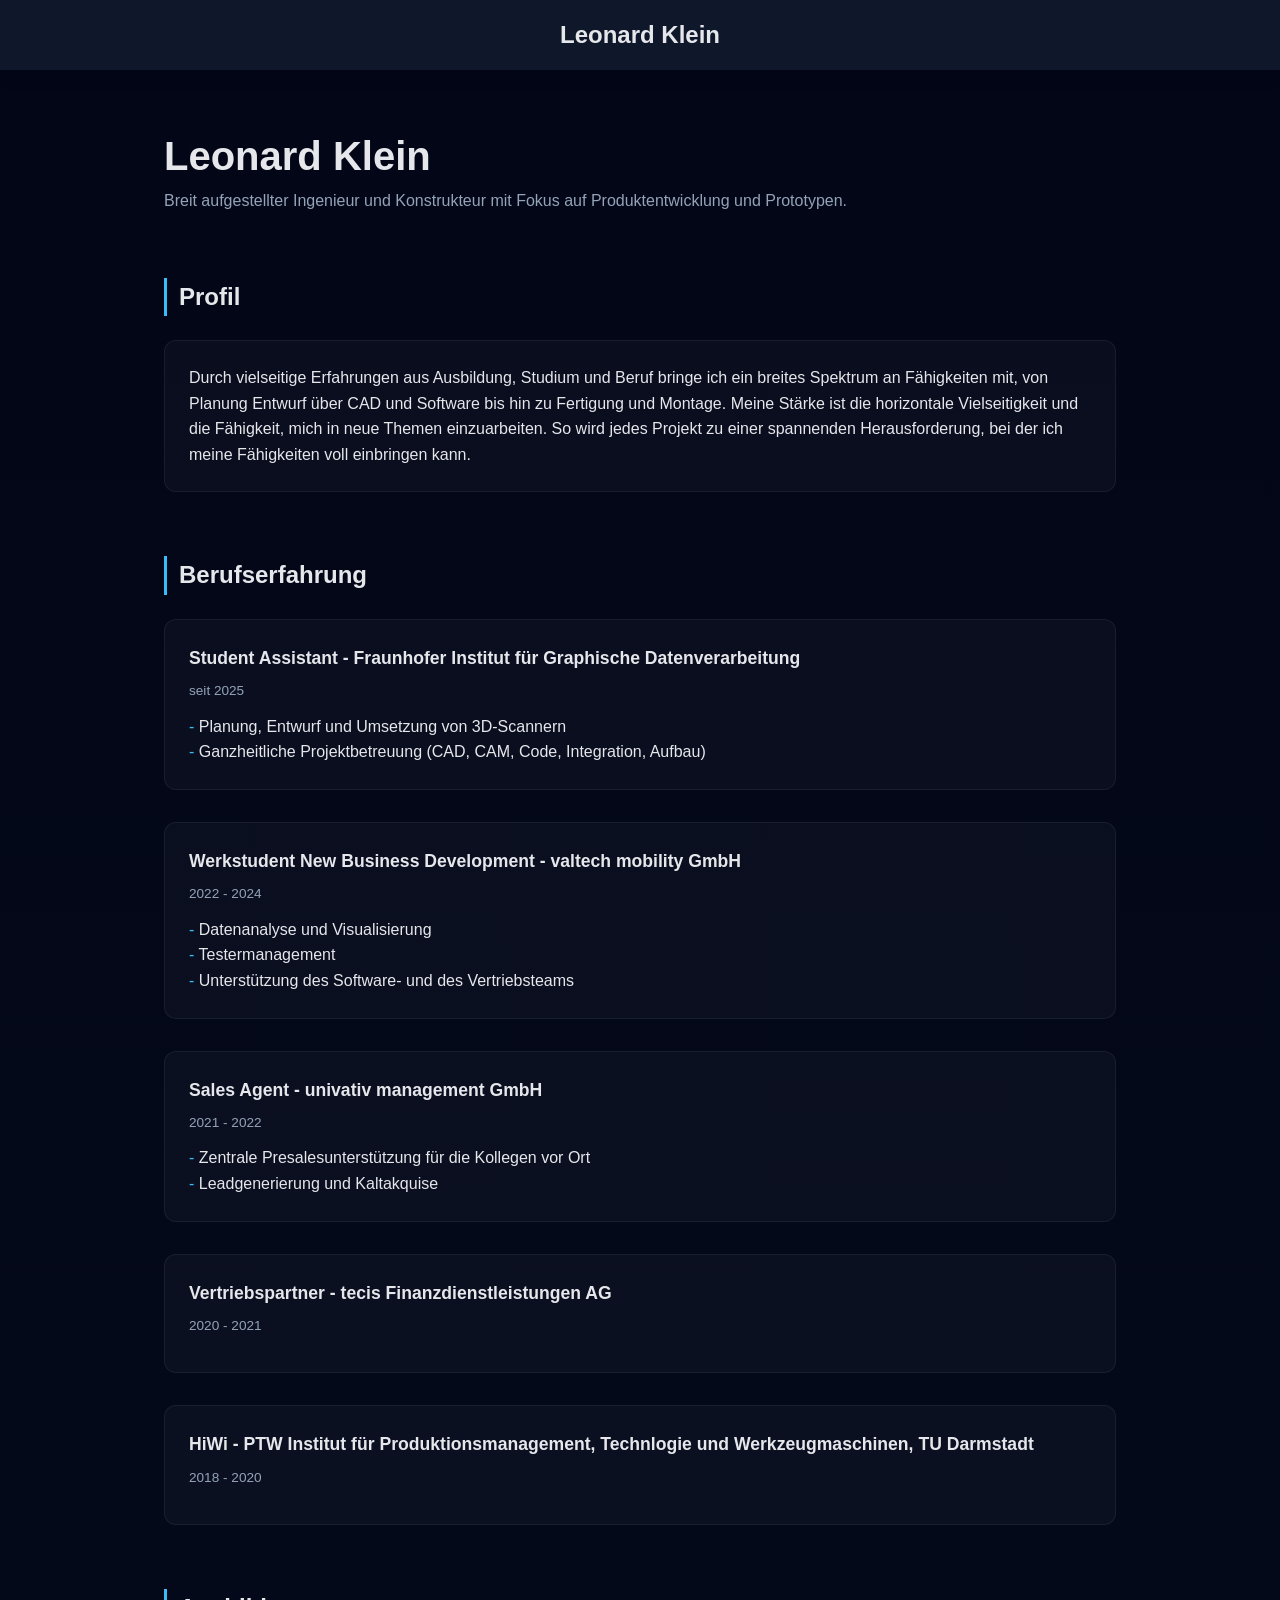
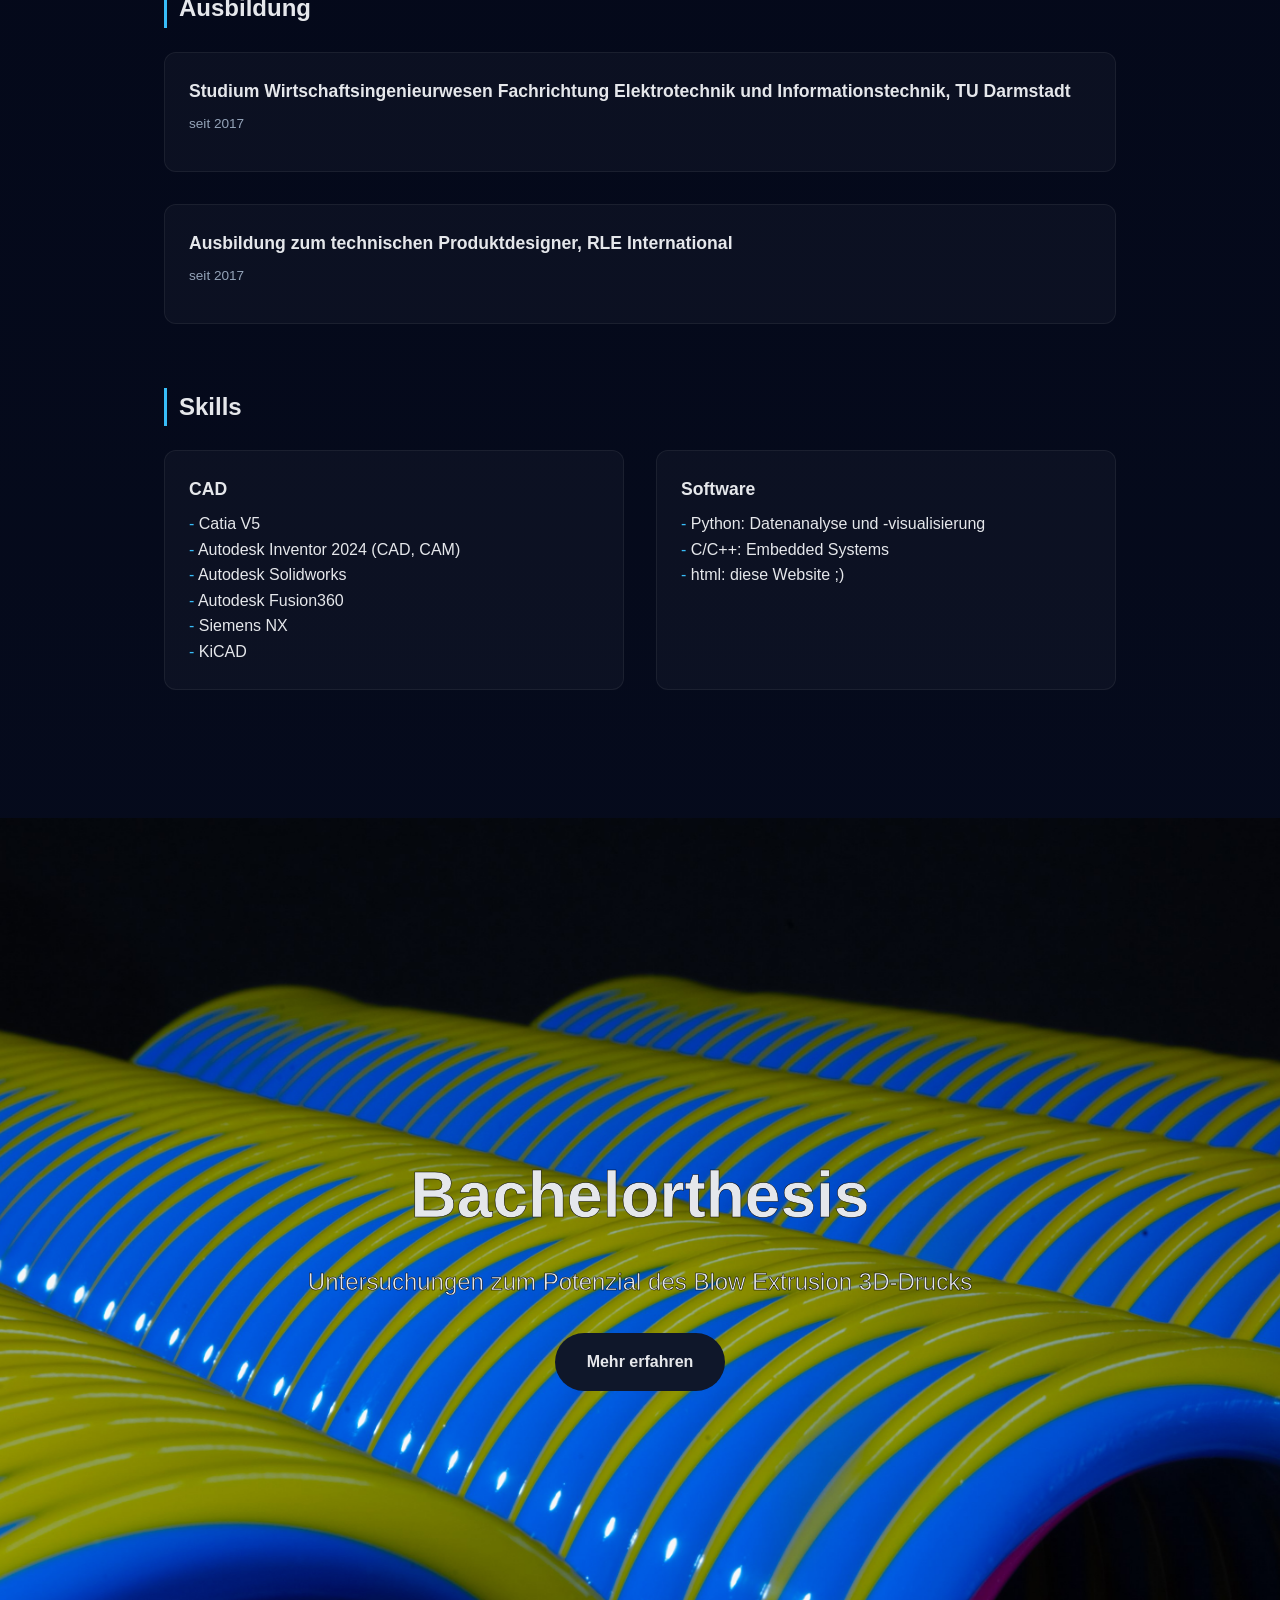
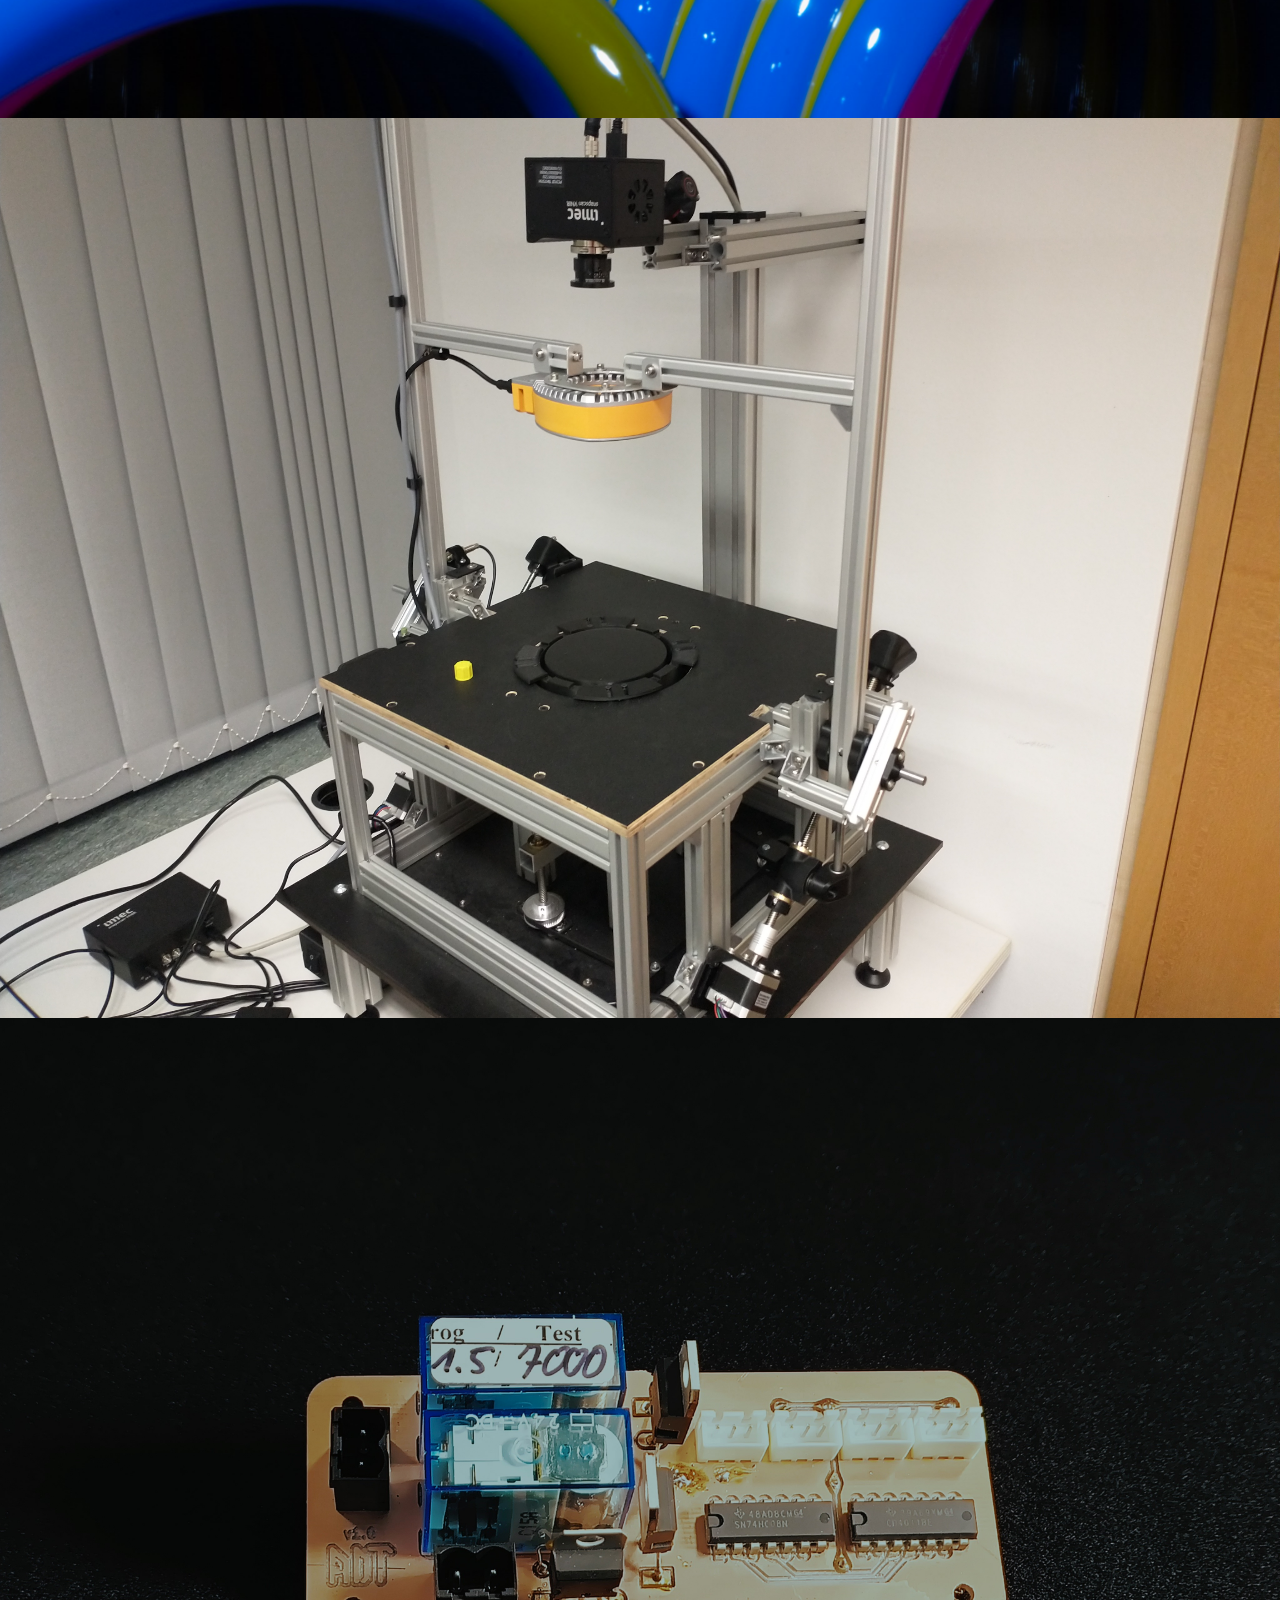
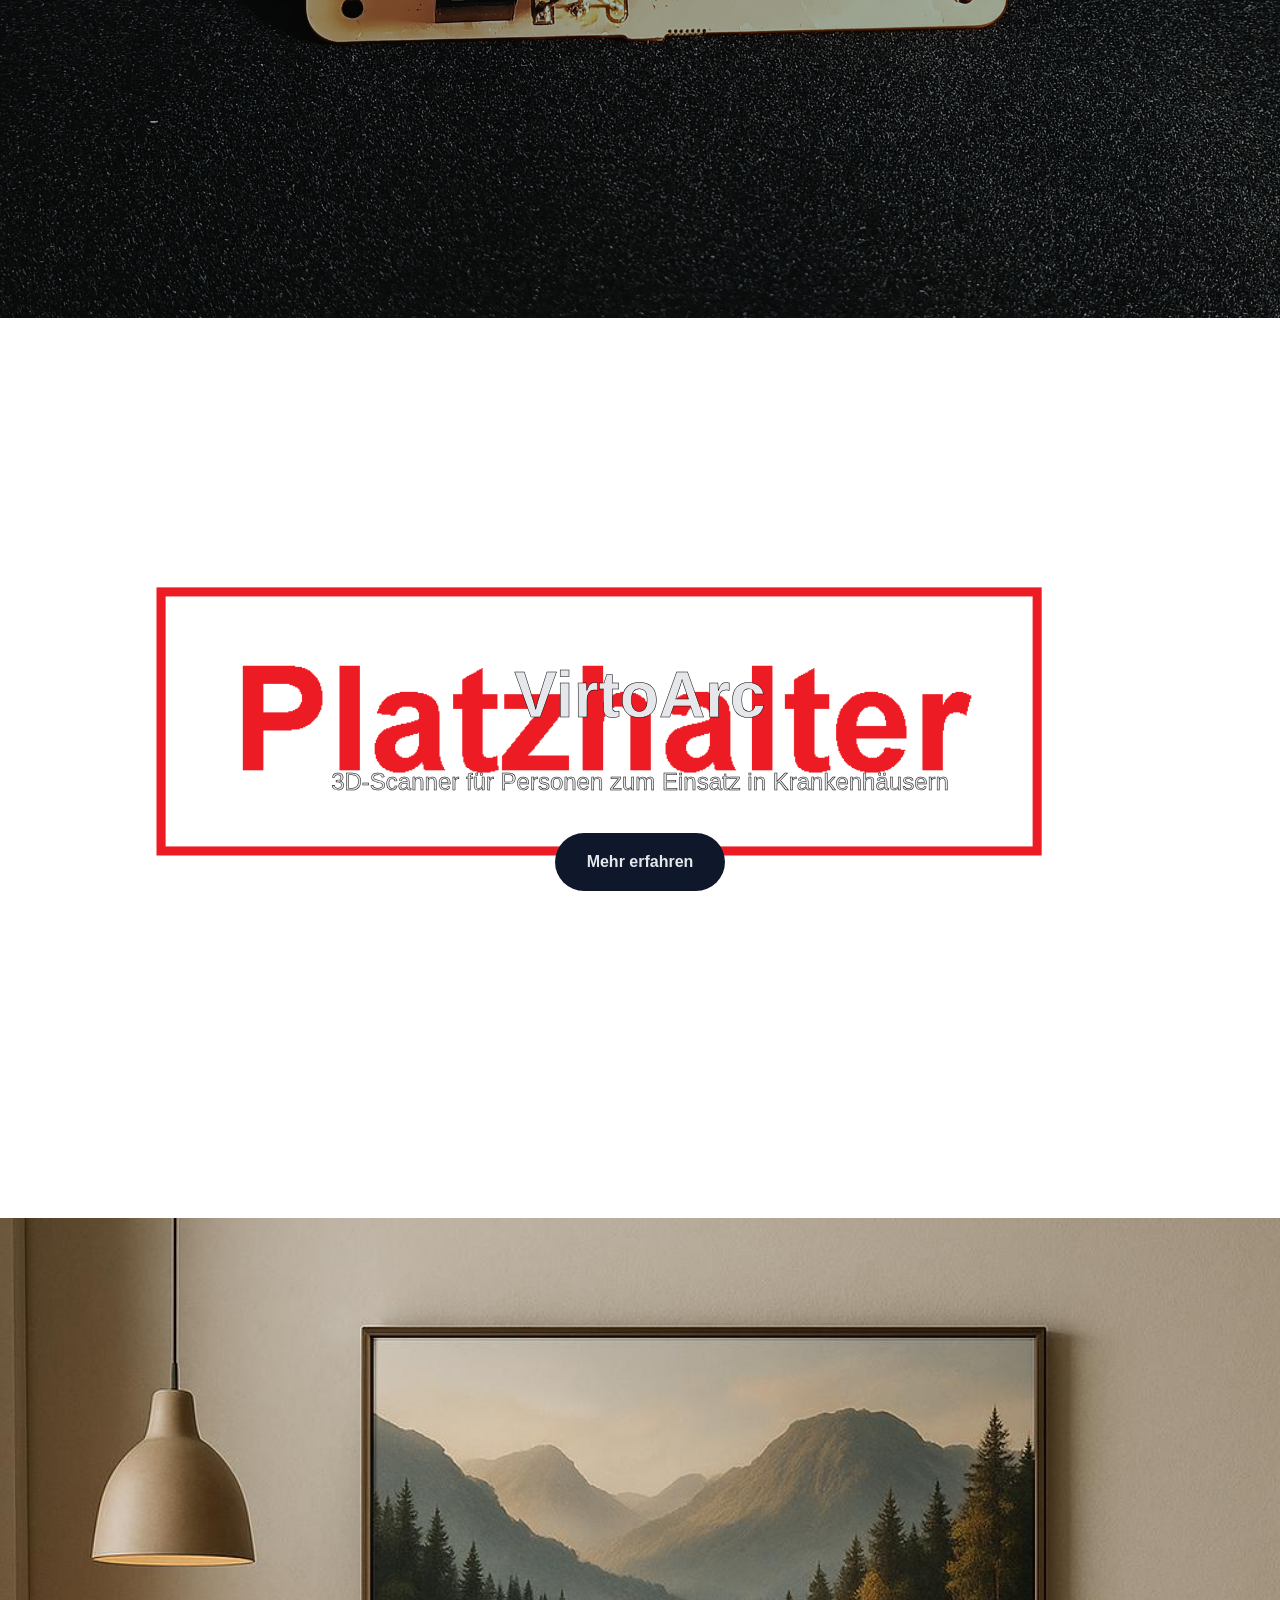
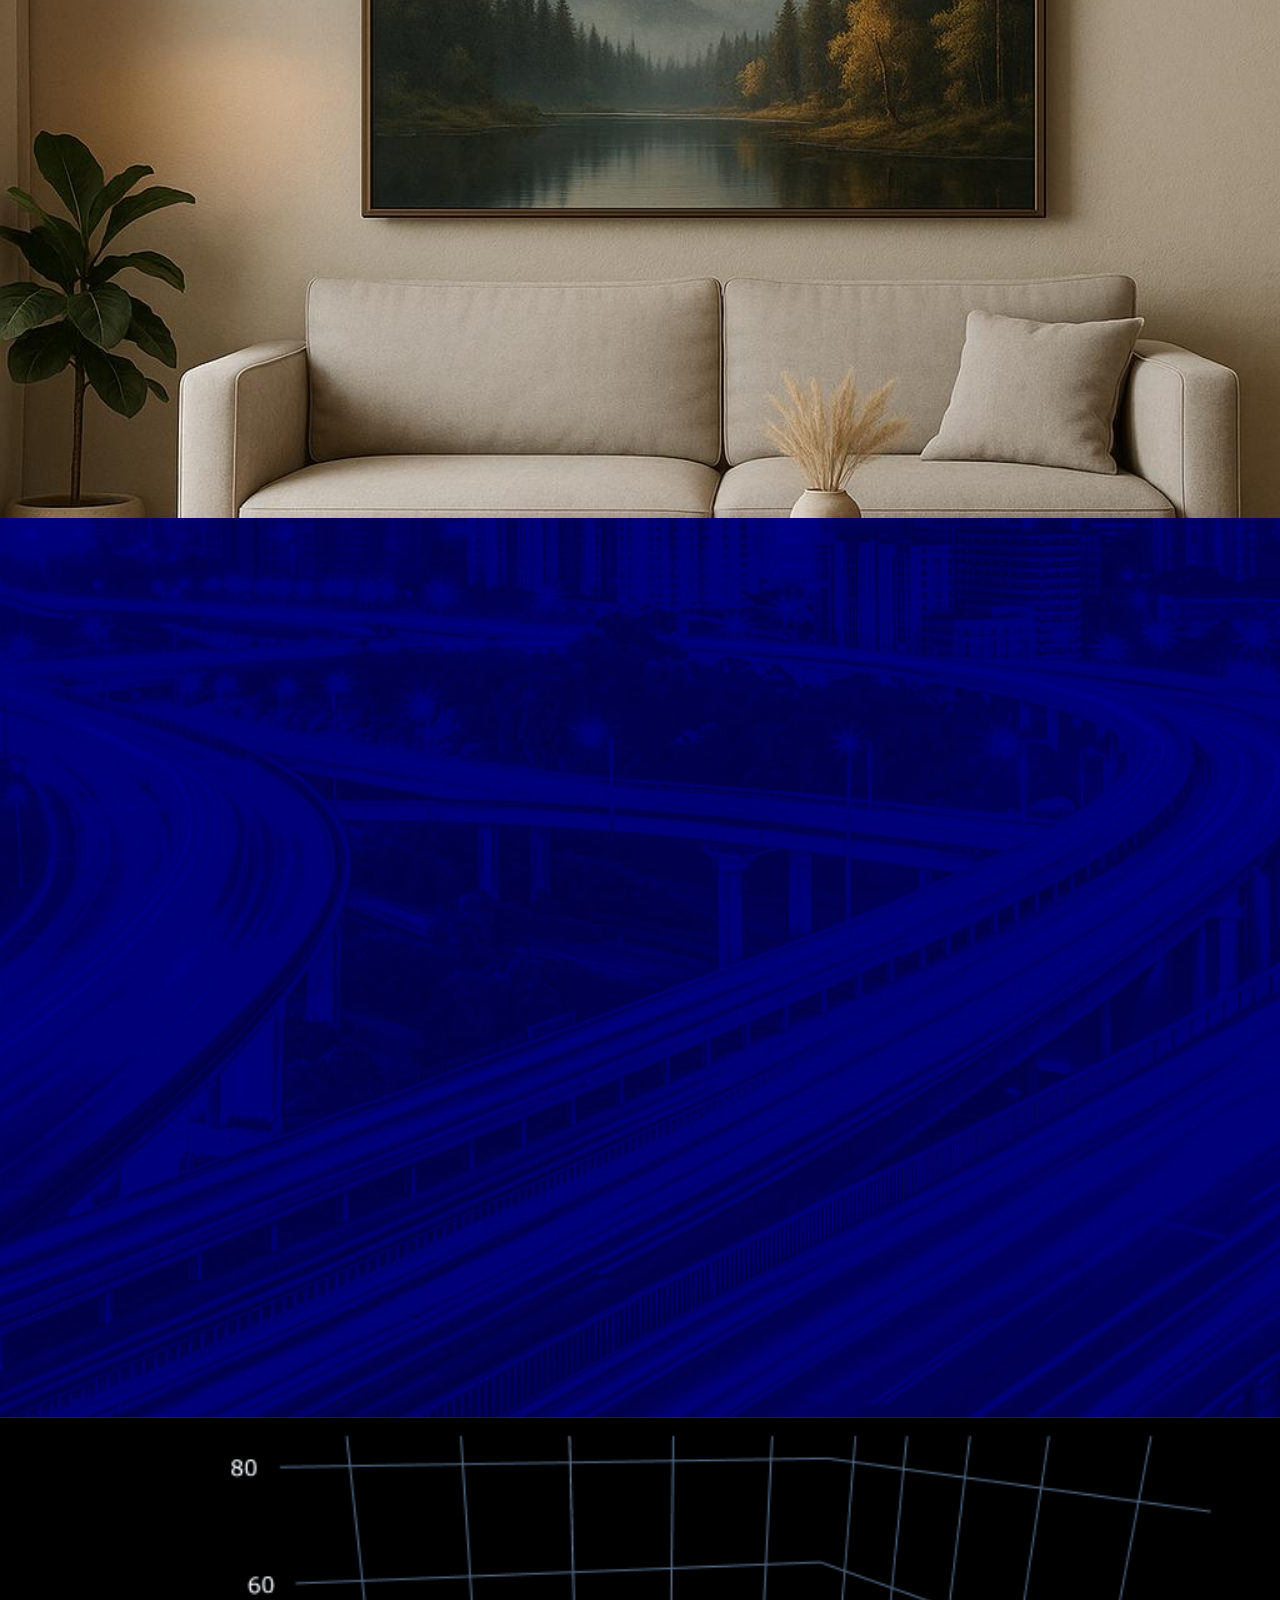
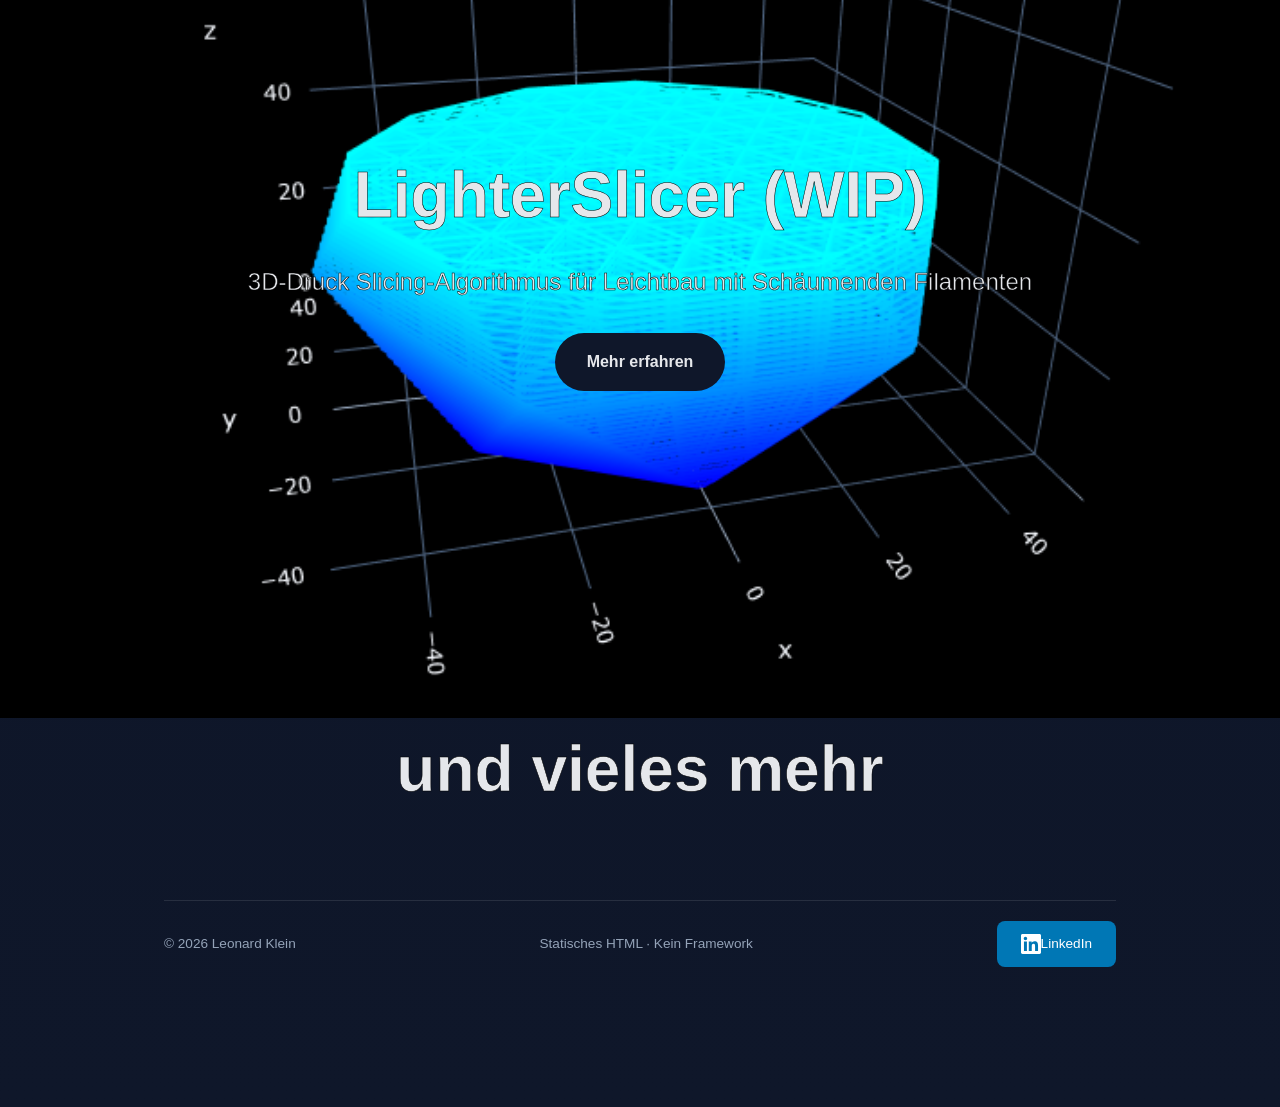
==== index.html @ d3cf4780 "initial commit" ====
<!DOCTYPE html>
<html lang="de">
<head>
  <meta charset="UTF-8" />
  <meta name="viewport" content="width=device-width, initial-scale=1.0" />
  <title>Leonard Klein</title>
  <link rel="stylesheet" href="general.css">
  <link rel="stylesheet" href="index.css">
</head>
<body>
  <!-- Navigation -->
  <nav class="nav">
    <div class="nav-content">
      <div style="margin: auto; float: left;">
        <div style="margin: auto; float: left;">
          <a href="#top" class="logo" style="margin: auto; padding: auto;">Leonard Klein</a>
        </div>
      </div>
    </div>
  </nav>

  
  <div class="container" id="top">
    <section id="header">
      <div style="height:60px;"></div>
      <header>
        <div>
          <h1>Leonard Klein</h1>
          <p>
            Breit aufgestellter Ingenieur und Konstrukteur mit Fokus auf Produktentwicklung und Prototypen.
          </p>
        </div>
      </header>
    </section>

    <section id="profil">
      <h2>Profil</h2>
      <div class="card">
        <p>
          Durch vielseitige Erfahrungen aus Ausbildung, Studium und Beruf bringe ich ein breites Spektrum an Fähigkeiten mit, von Planung Entwurf über CAD und Software bis hin zu Fertigung und Montage.
          Meine Stärke ist die horizontale Vielseitigkeit und die Fähigkeit, mich in neue Themen einzuarbeiten. So wird jedes Projekt zu einer spannenden Herausforderung, bei der ich meine Fähigkeiten voll einbringen kann.
        </p>
      </div>
    </section>

    <section id="erfahrung">
      <h2>Berufserfahrung</h2>
      <div class="grid">
        <div class="card">
          <h3>Student Assistant - <a href="https://www.igd.fraunhofer.de/en.html">Fraunhofer Institut für Graphische Datenverarbeitung</a></h3>
          <div class="meta">seit 2025</div>
          <ul>
            <li>Planung, Entwurf und Umsetzung von 3D-Scannern</li>
            <li>Ganzheitliche Projektbetreuung (CAD, CAM, Code, Integration, Aufbau)</li>
          </ul>
        </div>
        <div class="card">
          <h3>Werkstudent New Business Development - <a href="https://valtech-mobility.de/">valtech mobility GmbH</a></h3>
          <div class="meta">2022 - 2024</div>
          <ul>
            <li>Datenanalyse und Visualisierung</li>
            <li>Testermanagement</li>
            <li>Unterstützung des Software- und des Vertriebsteams</li>
          </ul>
        </div>
        <div class="card">
          <h3>Sales Agent - <a href="https://www.univativ.de/">univativ management GmbH</a></h3>
          <div class="meta">2021 - 2022</div>
          <ul>
            <li>Zentrale Presalesunterstützung für die Kollegen vor Ort</li>
            <li>Leadgenerierung und Kaltakquise</li>
          </ul>
        </div>
        <div class="card">
          <h3>Vertriebspartner - <a href="https://www.tecis.de/">tecis Finanzdienstleistungen AG</a></h3>
          <div class="meta">2020 - 2021</div>
        </div>
        <div class="card">
          <h3>HiWi - <a href="https://www.ptw.tu-darmstadt.de/institut_ptw/index.de.jsp">PTW Institut für Produktionsmanagement, Technlogie und Werkzeugmaschinen, TU Darmstadt</a></h3>
          <div class="meta">2018 - 2020</div>
        </div>
      </div>
    </section>
    <section id="ausbildung">
      <h2>Ausbildung</h2>
      <div class="grid">
        <div class="card">
          <h3>Studium Wirtschaftsingenieurwesen Fachrichtung Elektrotechnik und Informationstechnik, <a href="https://www.tu-darmstadt.de/">TU Darmstadt</a></h3>
          <div class="meta">seit 2017</div>
        </div>
        <div class="card">
          <h3>Ausbildung zum technischen Produktdesigner, <a href="https://www.rle.international/">RLE International</a></h3>
          <div class="meta">seit 2017</div>
        </div>
      </div>
    </section>

    <section id="skills">
      <h2>Skills</h2>
      <div class="grid two-col">
        <div class="card">
          <h3>CAD</h3>
          <ul>
            <li>Catia V5</li>
            <li>Autodesk Inventor 2024 (CAD, CAM)</li>
            <li>Autodesk Solidworks</li>
            <li>Autodesk Fusion360</li>
            <li>Siemens NX</li>
            <li>KiCAD</li>
          </ul>
        </div>
        <div class="card">
          <h3>Software</h3>
          <ul>
            <li>Python: Datenanalyse und -visualisierung</li>
            <li>C/C++: Embedded Systems</li>
            <li>html: diese Website ;)</li>
          </ul>
        </div>
      </div>
    </section>
  </div>

  <section class="hero" id="bachelorthesis" style="height: 100vh; width:100%; background-image: url('./img/artsy2.jpg'); background-size: cover; background-position: center;">
    <div class="hero-content fade-in">
      <h1>Bachelorthesis</h1>
      <p>Untersuchungen zum Potenzial des Blow Extrusion 3D-Drucks</p>
      <a href="./FFFBX.html" class="btn-primary">Mehr erfahren</a>
    </div>
  </section>
  
  <section class="hero" id="hsabtf" style="height: 100vh; width:100%; background-image: url('./img/HSABTF_Totale_Photo.jpg'); background-size: cover; background-position: center;">
    <div class="hero-content fade-in">
      <h1>HS-ABTF v2.1</h1>
      <p>Umbau des Lichtsystems des Hochspektralen ABTF-(3D)Scanners</p>
      <a href="./hsabtf.html" class="btn-primary">Mehr erfahren</a>
    </div>
  </section>

  <section class="hero" id="pcbs" style="height: 100vh; width:100%; background-image: url('./img/CADTisch_5.jpg'); background-size: cover; background-position: center;">
    <div class="hero-content fade-in">
      <h1>Design und Fertigung von Platinen</h1>
      <p>Erste Versuche zu selbst entworfenen und gefrästen Platinen, komplett in-house</p>
      <a href="./platinen.html" class="btn-primary">Mehr erfahren</a>
    </div>
  </section>

  <section class="hero" id="virtoarc" style="height: 100vh; width:100%; background-image: url('./img/Platzhalter.png'); background-size: cover; background-position: center;">
    <div class="hero-content fade-in">
      <h1>VirtoArc</h1>
      <p>3D-Scanner für Personen zum Einsatz in Krankenhäusern</p>
      <a href="./virtoarc.html" class="btn-primary">Mehr erfahren</a>
    </div>
  </section>

  <section class="hero" id="soundplate" style="height: 100vh; width:100%; background-image: url('./img/couch.jfif'); background-size: cover; background-position: center;">
    <div class="hero-content fade-in">
      <h1>Soundplate</h1>
      <p>Design-HiFi-Lautsprecher</p>
      <a href="https://soundplate.shop" class="btn-primary">Mehr erfahren</a>
    </div>
  </section>
  
  <section class="hero" id="ridewise" style="height: 100vh; width:100%; background-image: url('./img/ridewise-06-scaled.jpg'); background-size: cover; background-position: center;">
    <div class="hero-content fade-in">
      <a href="https://valtech-mobility.de/white_label_loesungen/ridewise/">
        <img src="img/logo-product-ridewise-new.svg" alt="Ridewise Logo">
      </a>
      <p>Testermanagement und Datenanalyse im Alphatest einer mobile App mit Telemetriedaten</p>
      <a href="https://valtech-mobility.de/white_label_loesungen/ridewise/" class="btn-primary">Mehr erfahren</a>
    </div>
  </section>

  <section class="hero" id="slicer" style="height: 100vh; width:100%; background-image: url('./img/PolyVase40.png'); background-size: cover; background-position: center;">
    <div class="hero-content fade-in">
      <h1>LighterSlicer (WIP)</h1>
      <p>3D-Druck Slicing-Algorithmus für Leichtbau mit Schäumenden Filamenten</p>
      <a href="./slicer.html" class="btn-primary">Mehr erfahren</a>
    </div>
  </section>
  
  <section class="hero">
    <div class="hero-content fade-in">
      <h1>und vieles mehr</h1>
    </div>
  </section>
  
  <section>
    <div class="container">
      <footer>
        <span>© 2026 Leonard Klein</span>
        <!-- <span>E-Mail: <a href="mailto:leonardklein@outlook.de">leonardklein@outlook.de</a></span> -->
        <span>Statisches HTML · Kein Framework</span>
        <div class="social-links">
          <a href="https://www.linkedin.com/in/leonard-klein-3180731b9/" class="linkedin-link" target="_blank" rel="noopener noreferrer">
            <svg class="linkedin-logo" viewBox="0 0 24 24" fill="currentColor">
              <path d="M20.447 20.452h-3.554v-5.569c0-1.328-.027-3.037-1.852-3.037-1.853 0-2.136 1.445-2.136 2.939v5.667H9.351V9h3.414v1.561h.046c.477-.9 1.637-1.85 3.37-1.85 3.601 0 4.267 2.37 4.267 5.455v6.286zM5.337 7.433c-1.144 0-2.063-.926-2.063-2.065 0-1.138.92-2.063 2.063-2.063 1.14 0 2.064.925 2.064 2.063 0 1.139-.925 2.065-2.064 2.065zm1.782 13.019H3.555V9h3.564v11.452zM22.225 0H1.771C.792 0 0 .774 0 1.729v20.542C0 23.227.792 24 1.771 24h20.451C23.2 24 24 23.227 24 22.271V1.729C24 .774 23.2 0 22.222 0h.003z"/>
            </svg>
            LinkedIn
          </a>
      </div> 
      </footer>
    </div>
  </section>
    

  <script>
    // Smooth scrolling for navigation links
        document.querySelectorAll('a[href^="#"]').forEach(anchor => {
            anchor.addEventListener('click', function (e) {
                e.preventDefault();
                const target = document.querySelector(this.getAttribute('href'));
                if (target) {
                    target.scrollIntoView({
                        behavior: 'smooth',
                        block: 'start'
                    });
                }
            });
        });

        // Scroll animations
        const observerOptions = {
            threshold: 0.1,
            rootMargin: '0px 0px -50px 0px'
        };

        const observer = new IntersectionObserver(function(entries) {
            entries.forEach(entry => {
                if (entry.isIntersecting) {
                    entry.target.classList.add('visible');
                }
            });
        }, observerOptions);

        document.querySelectorAll('.fade-in').forEach(el => {
            observer.observe(el);
        });
  </script>
</body>
</html>
---- general.css ----
:root {
    --bg: #0f172a;
    --bg-soft: #020617;
    --fg: #e5e7eb;
    --muted: #94a3b8;
    --accent: #38bdf8;
}

* { box-sizing: border-box; margin: 0; padding: 0; }

body {
    font-family: -apple-system, BlinkMacSystemFont, "Segoe UI", Roboto, Inter, sans-serif;
    background: linear-gradient(180deg, var(--bg-soft), var(--bg));
    color: var(--fg);
    line-height: 1.6;
    /* overflow-x: hidden;*/
}

a { color: var(--accent); text-decoration: none; }
a:hover { text-decoration: underline; }

.container {
    max-width: 1000px;
    margin: 0 auto;
    padding: 4rem 1.5rem;
}

header {
    display: grid;
    grid-template-columns: 1fr auto;
    gap: 2rem;
    align-items: center;
    margin-bottom: 4rem;
}

header h1 {
    font-size: 2.5rem;
    font-weight: 600;
}

header p {
    color: var(--muted);
    max-width: 1000px;
}

section {
    margin-bottom: 4rem;
}

section h2 {
    font-size: 1.5rem;
    margin-bottom: 1.5rem;
    border-left: 3px solid var(--accent);
    padding-left: 0.75rem;
}

.grid {
    display: grid;
    gap: 2rem;
}

.two-col {
    grid-template-columns: repeat(auto-fit, minmax(280px, 1fr));
}

.card {
    background: rgba(255, 255, 255, 0.03);
    border: 1px solid rgba(255, 255, 255, 0.06);
    border-radius: 12px;
    padding: 1.5rem;
}

.card h3 {
    font-size: 1.1rem;
    margin-bottom: 0.5rem;
}

.card a {
    color: var(--fg);
}

.meta {
    color: var(--muted);
    font-size: 0.85rem;
    margin-bottom: 0.75rem;
}

ul {
    list-style: none;
    padding-left: 0;
}

ul li::before {
    content: "- ";
    color: var(--accent);
}

footer {
    border-top: 1px solid rgba(255,255,255,0.1);
    padding-top: 2rem;
    color: var(--muted);
    font-size: 0.85rem;
    display: flex;
    justify-content: space-between;
    flex-wrap: wrap;
    gap: 1rem;
}

/*################*/

/* General */

/* .section-title {
    text-align: center;
    font-size: 3rem;
    font-weight: 700;
    margin-bottom: 3rem;
    color: #2d3748;
} */

/* Navigation */
.nav {
    position: fixed;
    top: 0;
    width: 100%;
    /* background: rgba(255, 255, 255, 0.95); */
    background: var(--bg);
    backdrop-filter: blur(20px);
    z-index: 1000;
    padding: 1rem 2rem;
    transition: all 0.3s ease;
    box-shadow: 0 2px 20px rgba(0, 0, 0, 0.1);
}

.nav-links a {
    text-decoration: none;
    color: var(--fg);
    font-weight: 500;
    transition: color 0.3s ease;
}

.nav-links a:hover {
    color: var(--accent);
}

.nav-links a.active {
    color: var(--accent);
    font-weight: 600;
}

@media (min-width:601px) {
    .nav-content {
        max-width: 1200px;
        margin: 0 auto;
        display: flex;
        justify-content: space-between;
        align-items: center;
    }

    .logo {
        font-size: 1.5rem;
        font-weight: 700;
        color: var(--fg);
        text-decoration: none;
        display: flex;
    }

    .nav-links {
        display: flex;
        list-style: none;
        gap: 2rem;
    }
}

@media (max-width:600px) {
    .nav {
        position: unset;
    }
    
    .nav-content {
        max-width: 90vw;
        margin: 0 auto;
        display: flex;
        /* justify-content: flex-end; */
        align-items: center;
    }

    .logo {
        font-size: 1.5rem;
        font-weight: 700;
        color: var(--fg);
        text-decoration: none;
        justify-content: left;
    }

    .nav-links {
        /* display:flex; */
        list-style: none;
        gap: 1rem;
    }
}

/* Hero Section */
.hero {
    /* background: linear-gradient(135deg, var(--bg-soft) 0%, var(--bg) 100%); */
    display: flex;
    align-items: center;
    justify-content: center;
    text-align: center;
    /* position: relative; */
    overflow: hidden;
    margin: 0;
}

.hero::before {
    /* content: ''; */
    /* position: absolute; */
    top: 0;
    left: 0;
    right: 0;
    bottom: 0;
    /* background: url('data:image/svg+xml,<svg width="60" height="60" viewBox="0 0 60 60" xmlns="http://www.w3.org/2000/svg"><g fill="none" fill-rule="evenodd"><g fill="%23ffffff" fill-opacity="0.1"><circle cx="30" cy="30" r="2"/></g></g></svg>'); */
    /* animation: float 20s ease-in-out infinite; */
}

@keyframes float {
    0%, 100% { transform: translateY(0px); }
    50% { transform: translateY(-20px); }
}

.hero-content {
    position: relative;
    /* z-index: 1; */
    /* max-width: 800px; */
    /* padding: 0 2rem; */
    padding: 0
}

.hero h1 {
    font-size: 4rem;
    font-weight: 700;
    margin-bottom: 1rem;
    opacity: 0;
    animation: fadeInUp 1s ease-out 0.5s forwards;
    -webkit-text-stroke: 0.5px black;
}

.hero p {
    font-size: 1.5rem;
    margin-bottom: 2rem;
    opacity: 0;
    animation: fadeInUp 1s ease-out 0.8s forwards;
    -webkit-text-stroke: 0.5px black;
}

/* Buttons */

.btn-primary {
    background: var(--bg);
    color: var(--fg);
    padding: 1rem 2rem;
    text-decoration: none;
    display: inline-flex;
    align-items: center;
    border-radius: 50px;
    font-weight: 600;
    transition: all 0.3s ease;
}

.btn-primary:hover {
    transform: translateY(-2px);
    box-shadow: 0 10px 30px rgba(0, 0, 0, 0.3);
    border-color: var(--accent);
}

/* .btn-secondary {
    background: transparent;
    color: #1D1D1B;
    padding: 1rem 2rem;
    text-decoration: none;
    display: inline-flex;
    align-items: center;
    border-radius: 50px;
    font-weight: 600;
    border: 2px solid rgba(255, 255, 255, 0.5);
    transition: all 0.3s ease;
}

.btn-secondary:hover {
    background: rgba(255, 255, 255, 0.1);
    border-color: white;
} */

/* Footer */
/* .footer {
    background: #1a202c;
    color: white;
    padding: 3rem 2rem 2rem;
    text-align: center;
}

.footer-content {
    max-width: 1200px;
    margin: 0 auto;
}

.footer p {
    opacity: 0.7;
} */

/*LinkedIn*/
.social-links {
    /* margin: 2rem 0; */
    display: flex;
    justify-content: center;
    vertical-align: middle;
    transform: translateY(-12px);
    /* gap: 1rem; */
}

.linkedin-link {
    display: inline-flex;
    align-items: center;
    /* gap: 0.5rem; */
    background: #0077B5;
    color: white;
    padding: 0.75rem 1.5rem;
    text-decoration: none;
    border-radius: 8px;
    font-weight: 500;
    transition: all 0.3s ease;
}

.linkedin-link:hover {
    background: #005885;
    transform: translateY(-2px);
    box-shadow: 0 5px 15px rgba(0, 119, 181, 0.4);
}

.linkedin-logo {
    width: 20px;
    height: 20px;
}

/* Responsive */
@media (max-width: 600px) {
    .hero h1 {
        font-size: 2.5rem;
    }
    
    .hero p {
        font-size: 1.2rem;
    }
    
    /* .nav-links {
        display: none;
    } */
    
    .features-grid {
        grid-template-columns: 1fr;
    }
    
    .cta-buttons {
        flex-direction: column;
        align-items: center;
    }
}

@keyframes fadeInUp {
    from {
        opacity: 0;
        transform: translateY(30px);
    }
    to {
        opacity: 1;
        transform: translateY(0);
    }
}

/* Scroll animations */
.fade-in {
    opacity: 0;
    transform: translateY(50px);
    transition: all 1s ease;
}

.fade-in.visible {
    opacity: 1;
    transform: translateY(0);
}

/* @media screen and (prefers-reduced-motion: no-preference) and (height > 22em) {
    html, section {
        margin: 0;
        scroll-snap-type: y mandatory; 
        scroll-behavior: smooth;
        scroll-padding-top: 6vh;
        scroll-snap-stop: always;
        scroll-margin: 10vh;
        scroll-snap-align: start; 
    }
    
    .container-content section {
        scroll-padding-top: 6vh;
        scroll-snap-type: y proximity; 
    }
} */
---- index.css ----
:root {
    --bg: #0f172a;
    --bg-soft: #020617;
    --fg: #e5e7eb;
    --muted: #94a3b8;
    --accent: #38bdf8;
}

/* .cta-button {
    display: inline-block;
    background: rgba(255, 255, 255, 0.2);
    color: white;
    padding: 1rem 2.5rem;
    text-decoration: none;
    border-radius: 50px;
    font-weight: 600;
    font-size: 1.1rem;
    backdrop-filter: blur(10px);
    border: 2px solid rgba(255, 255, 255, 0.3);
    transition: all 0.3s ease;
    opacity: 0;
    animation: fadeInUp 1s ease-out 1.1s forwards;
}

.cta-button:hover {
    background: rgba(255, 255, 255, 0.3);
    transform: translateY(-2px);
    box-shadow: 0 10px 30px rgba(0, 0, 0, 0.2);
} */

/* Features Section */
/* .features {
    padding: 6rem 2rem;
    background: linear-gradient(45deg, var(--bg-soft), var(--bg));
}

.container {
    max-width: 1200px;
    margin: 0 auto;
}

.features-grid {
    display: grid;
    grid-template-columns: repeat(auto-fit, minmax(300px, 1fr));
    gap: 3rem;
    margin-top: 4rem;
}

.feature-card {
    background: #B4A284;
    padding: 2.5rem;
    border-radius: 20px;
    box-shadow: 0 10px 30px #1D1D1B;
    text-align: center;
    border: 1px solid #1D1D1B 10%;
}

.feature-icon {
    width: 80px;
    height: 80px;
    background: linear-gradient(315deg, #B4A284 0%, #1D1D1B 100%);
    border-radius: 50%;
    margin: 0 auto 1.5rem;
    display: flex;
    align-items: center;
    justify-content: center;
    font-size: 2rem;
}

.feature-card h3 {
    font-size: 1.5rem;
    font-weight: 600;
    margin-bottom: 1rem;
    color: #1D1D1B;
}

.feature-card p {
    color: #1D1D1B;
    line-height: 1.6;
} */

/* CTA Section */
/* .cta-section {
    padding: 6rem 2rem;
    background: linear-gradient(315deg, #A2A595 0%, #B4A284 100%);
    text-align: center;
    color: #1D1D1B;
}

.cta-section h2 {
    font-size: 2.5rem;
    font-weight: 700;
    margin-bottom: 1rem;
}

.cta-section p {
    font-size: 1.2rem;
    margin-bottom: 2rem;
    opacity: 0.9;
} */

.cta-buttons {
    display: flex;
    gap: 1rem;
    justify-content: center;
    flex-wrap: wrap;
}
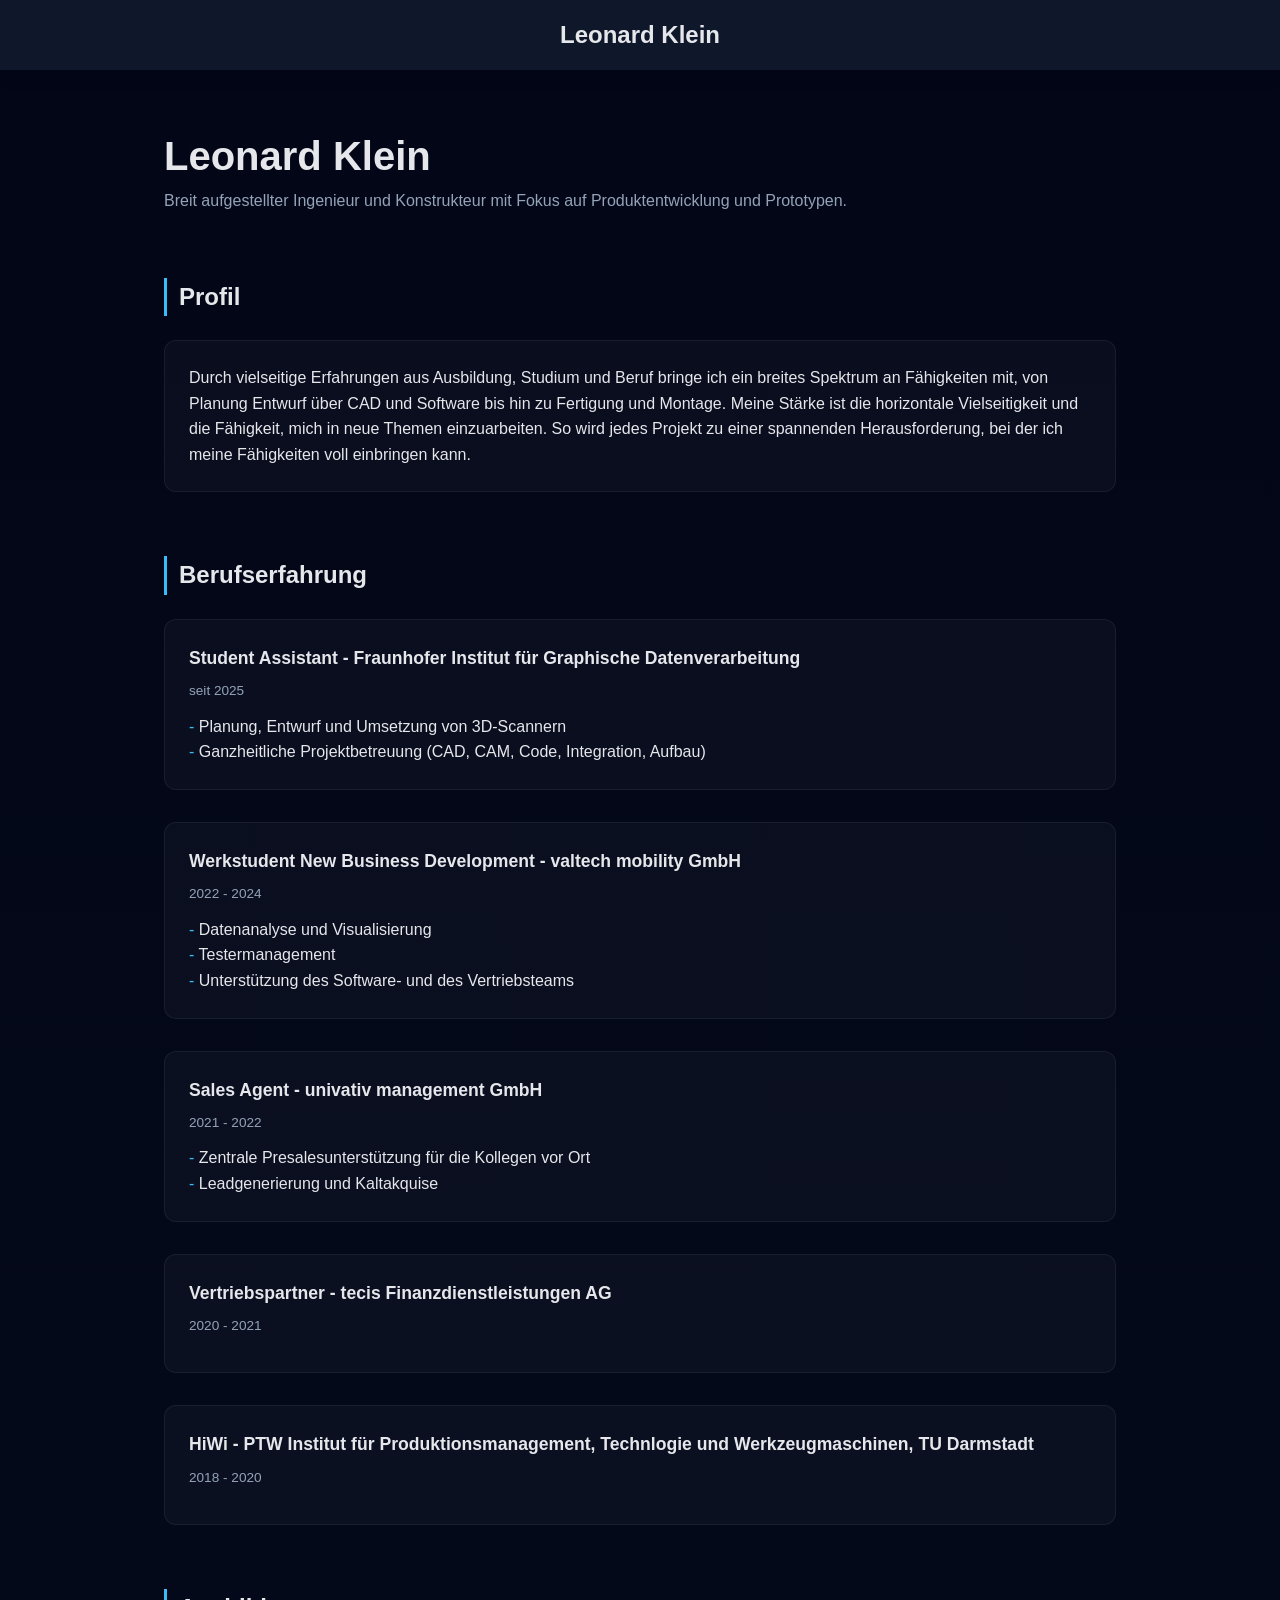
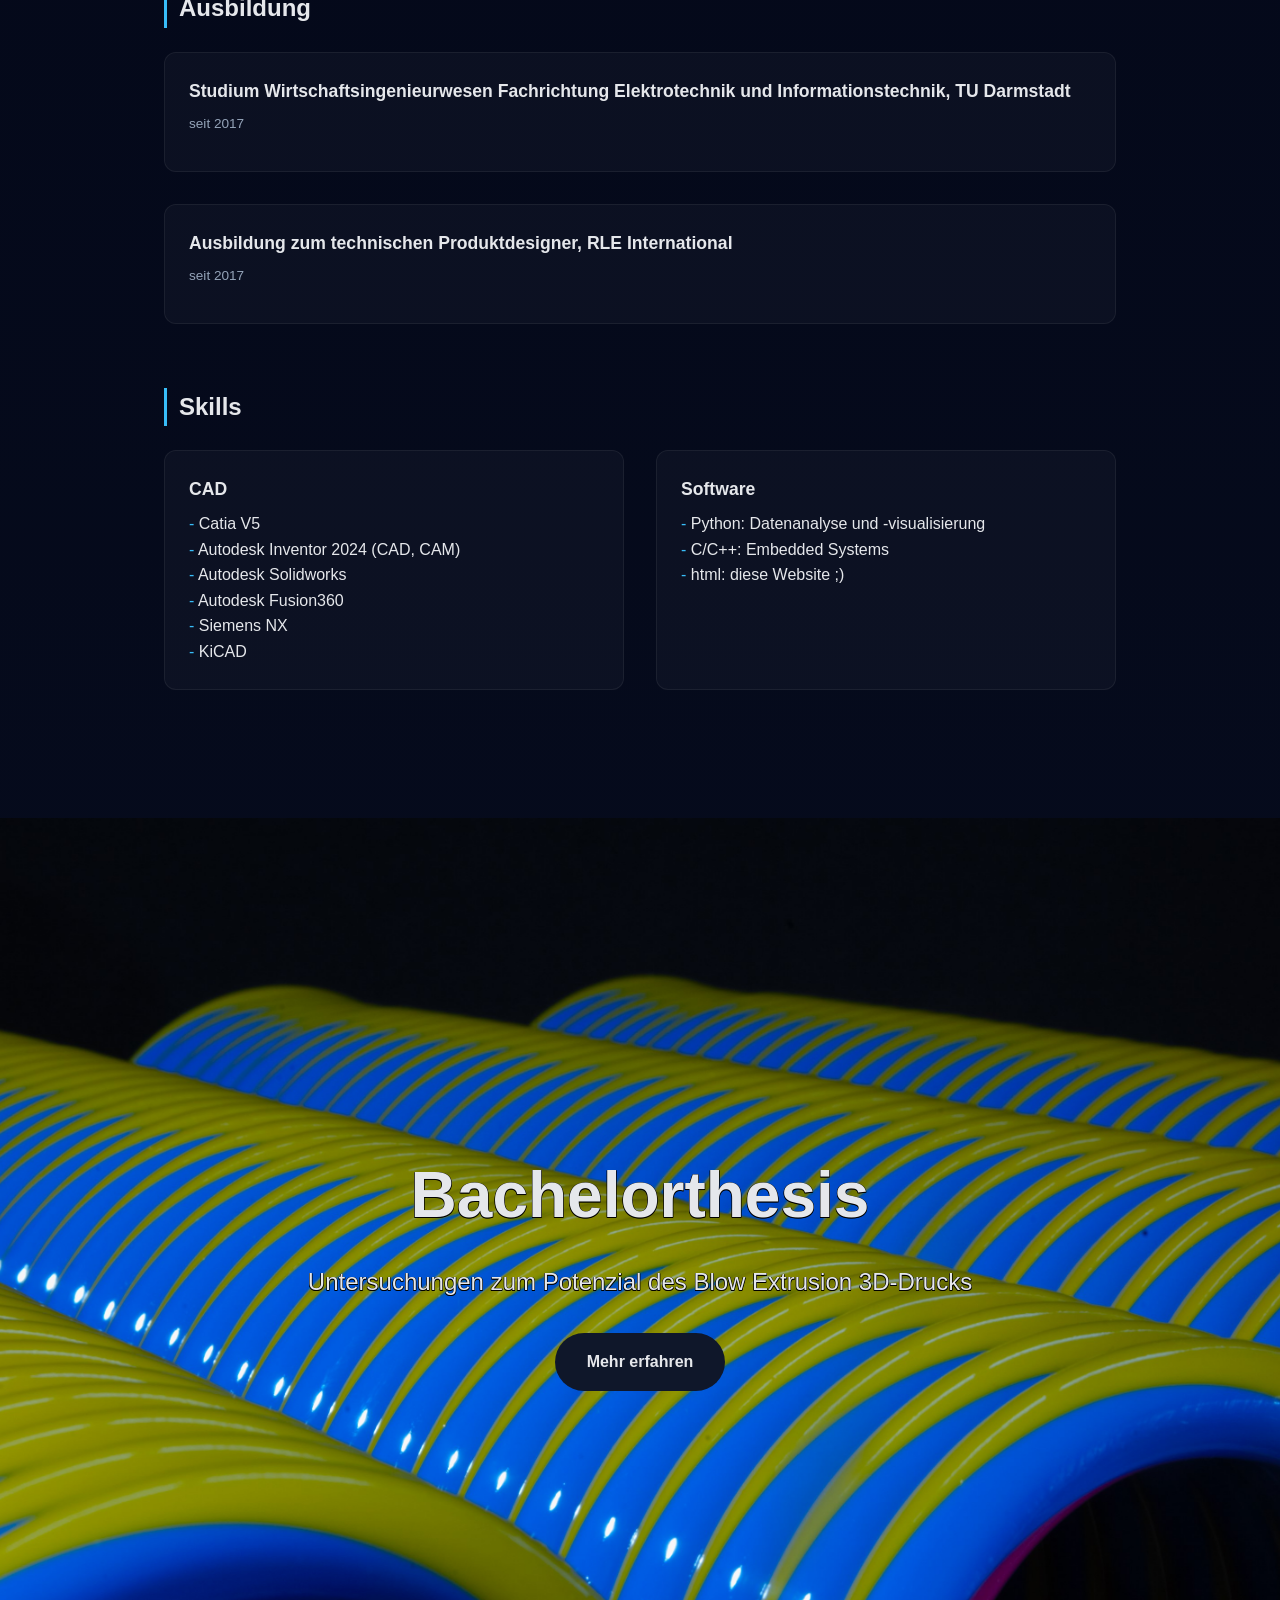
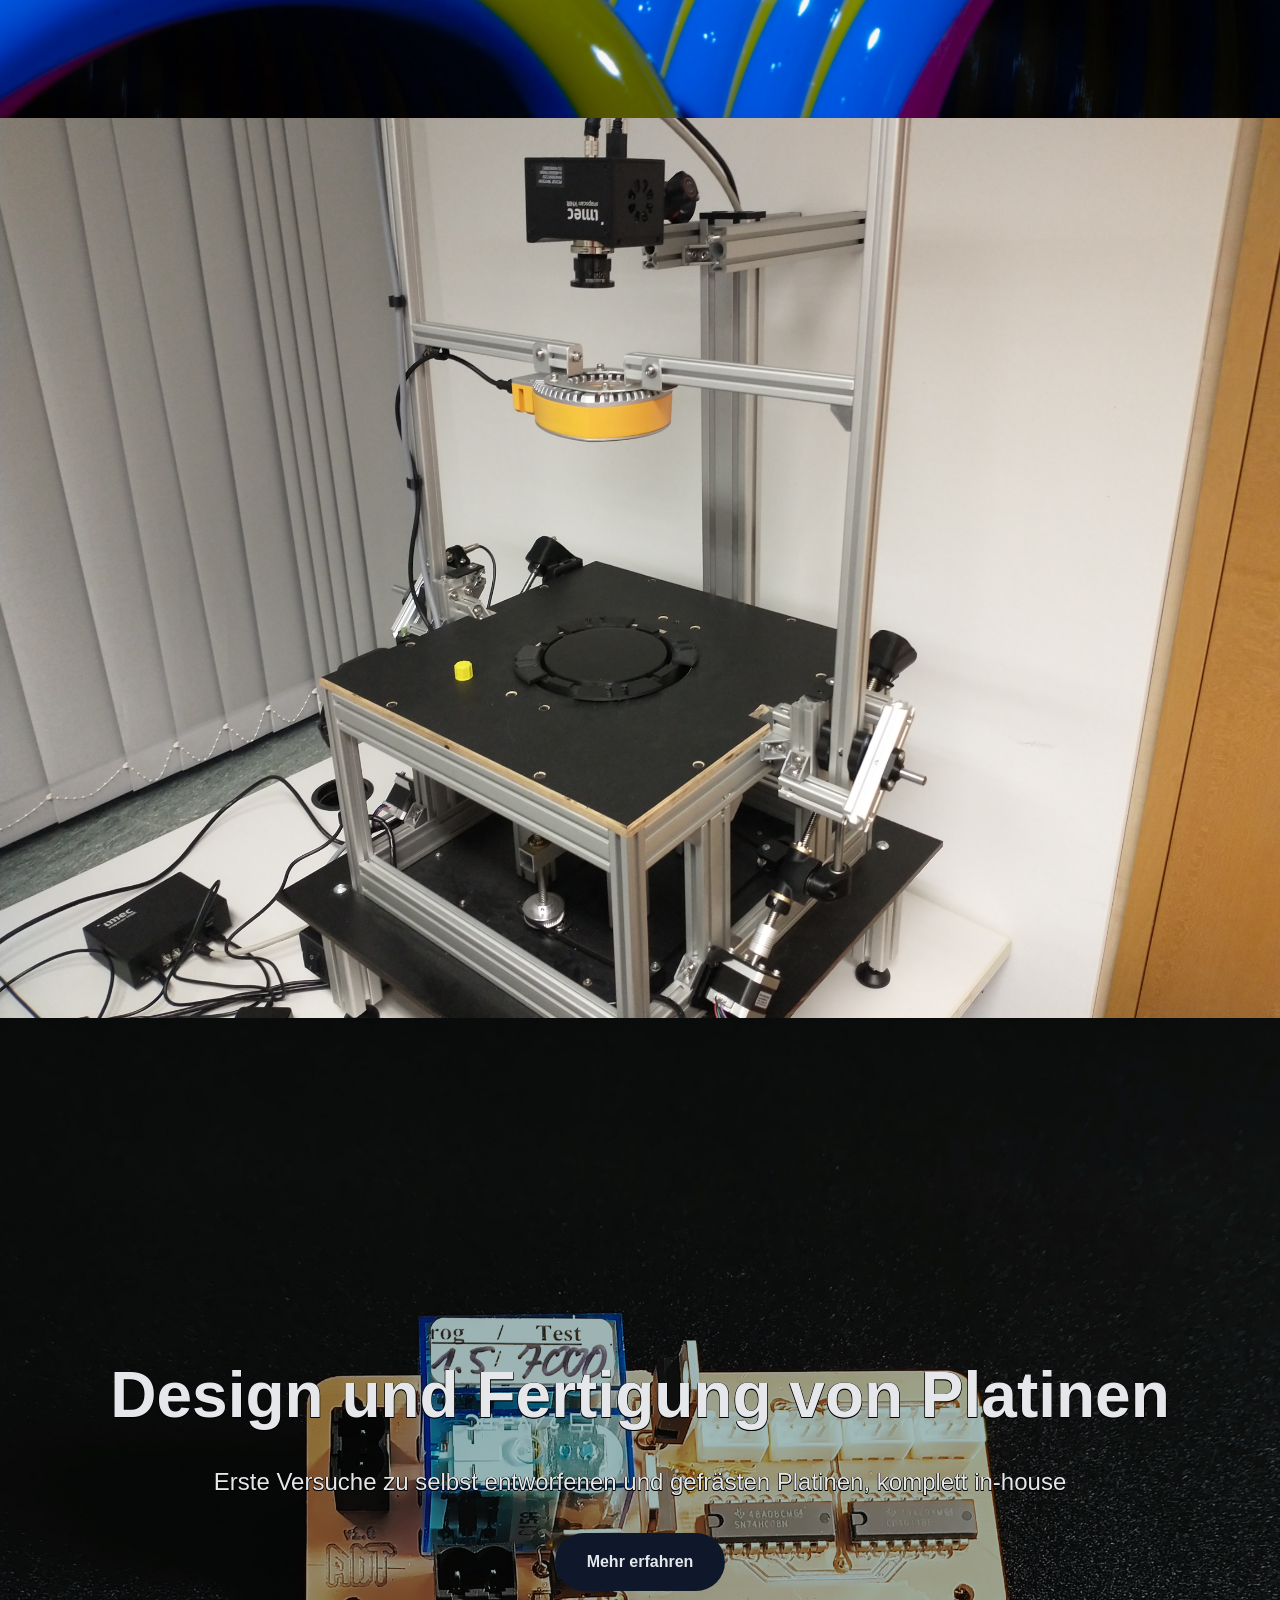
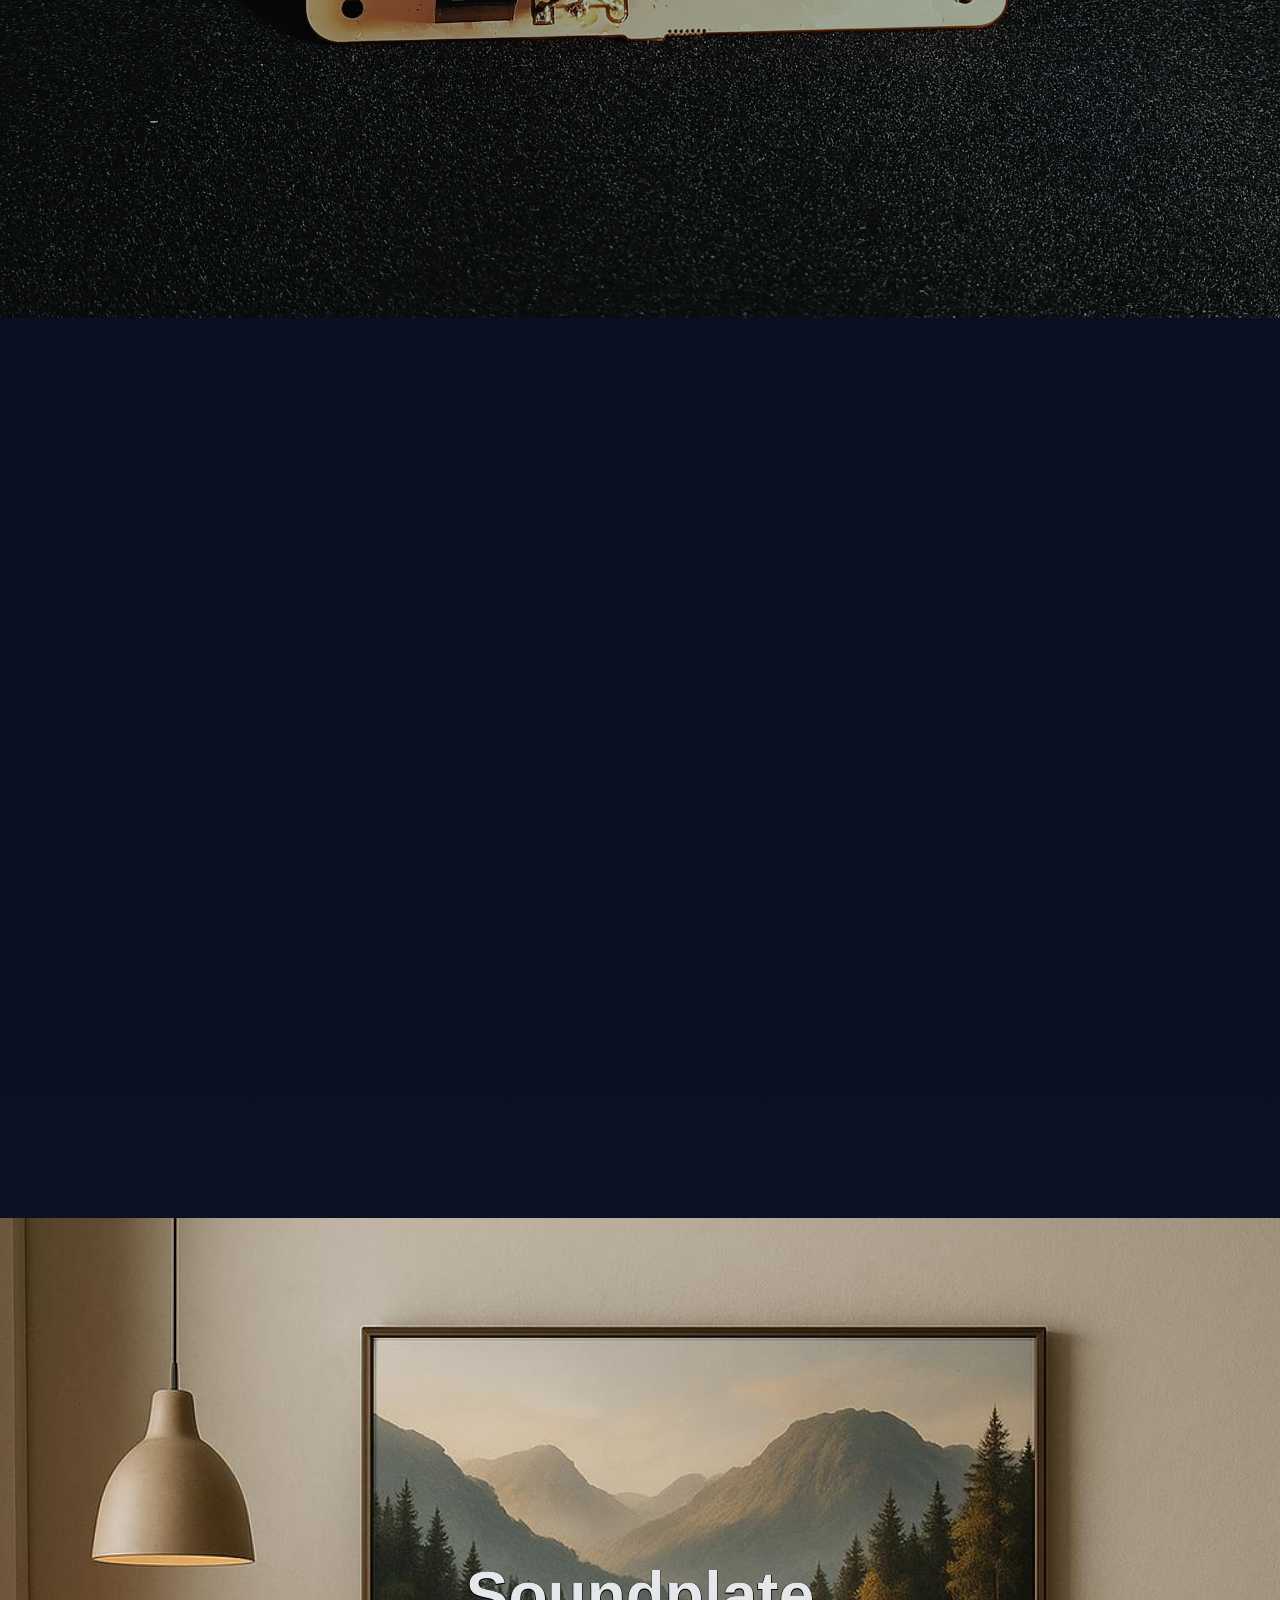
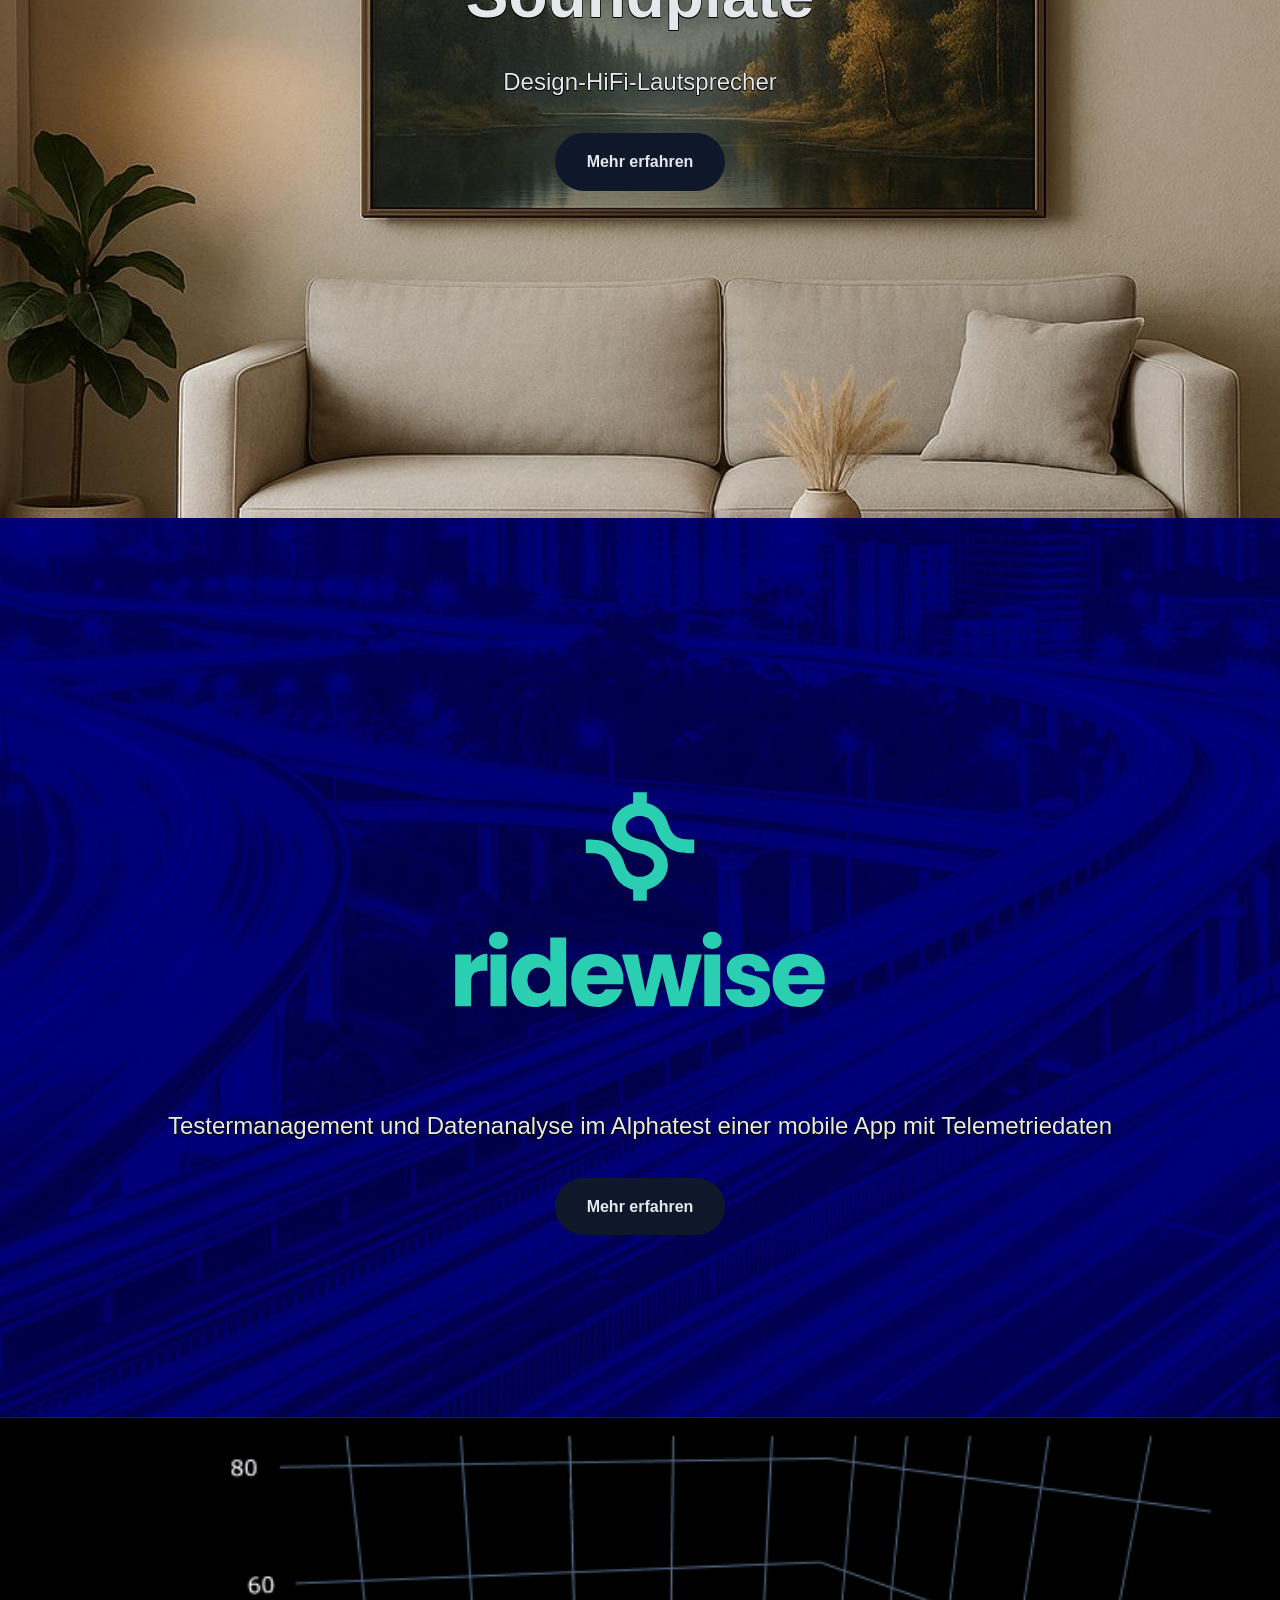
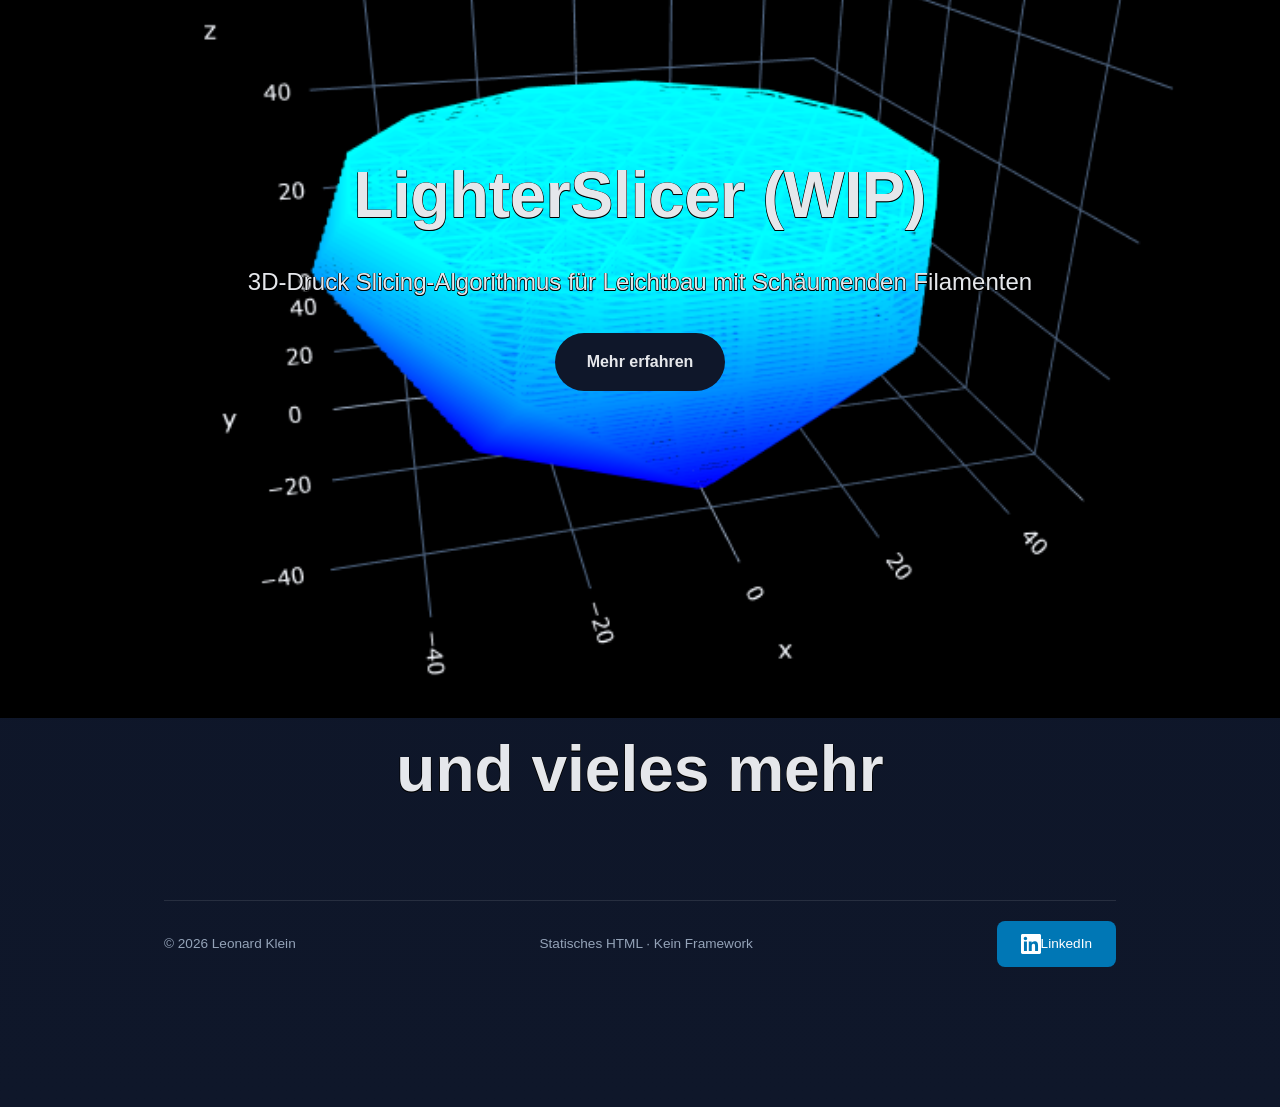
==== commit 066cabab: "virtoarc bilder" ====
--- a/index.html
+++ b/index.html
@@ -145,7 +145,7 @@
     </div>
   </section>
 
-  <section class="hero" id="virtoarc" style="height: 100vh; width:100%; background-image: url('./img/Platzhalter.png'); background-size: cover; background-position: center;">
+  <section class="hero" id="virtoarc" style="height: 100vh; width:100%; background-image: url('./img/VirtoArc_render.png'); background-size: cover; background-position: center;">
     <div class="hero-content fade-in">
       <h1>VirtoArc</h1>
       <p>3D-Scanner für Personen zum Einsatz in Krankenhäusern</p>
--- a/general.css
+++ b/general.css
@@ -242,7 +242,8 @@
     margin-bottom: 1rem;
     opacity: 0;
     animation: fadeInUp 1s ease-out 0.5s forwards;
-    -webkit-text-stroke: 0.5px black;
+    /* -webkit-text-stroke: 0.5px black; */
+    text-shadow: -0.5px -0.5px 0 black, 0.5px -0.5px 0 black, -0.5px 0.5px 0 black, 0.5px 0.5px 0 black;
 }
 
 .hero p {
@@ -250,7 +251,8 @@
     margin-bottom: 2rem;
     opacity: 0;
     animation: fadeInUp 1s ease-out 0.8s forwards;
-    -webkit-text-stroke: 0.5px black;
+    /* -webkit-text-stroke: 0.5px black; */
+    text-shadow: -0.5px -0.5px 0 black, 0.5px -0.5px 0 black, -0.5px 0.5px 0 black, 0.5px 0.5px 0 black;
 }
 
 /* Buttons */
